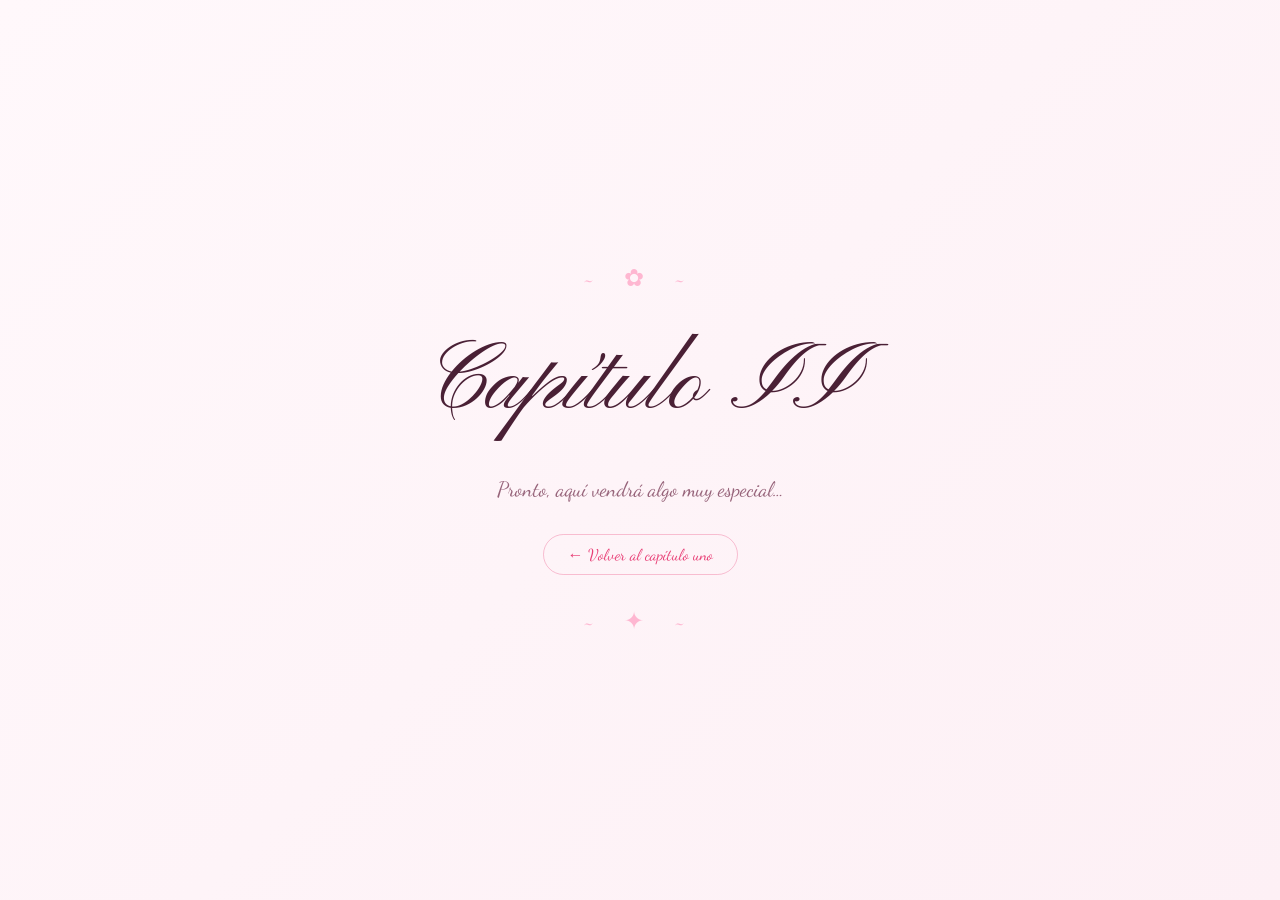
==== capitulo2.html @ d32af800 "primer cap" ====
<!DOCTYPE html>
<html lang="es">
<head>
  <meta charset="UTF-8" />
  <meta name="viewport" content="width=device-width, initial-scale=1.0" />
  <title>Capítulo II ✿</title>
  <link rel="preconnect" href="https://fonts.googleapis.com" />
  <link rel="preconnect" href="https://fonts.gstatic.com" crossorigin />
  <link href="https://fonts.googleapis.com/css2?family=Pinyon+Script&family=Cormorant+Garamond:ital,wght@0,300;0,400;1,300;1,400&family=Dancing+Script:wght@400;500;600&display=swap" rel="stylesheet" />
  <style>
    :root {
      --pink-300: #ff8fb8;
      --pink-400: #f76597;
      --pink-500: #e83e75;
      --text-dark: #4a2035;
      --text-mid:  #7d3f5a;
    }
    *, *::before, *::after { box-sizing: border-box; margin: 0; padding: 0; }
    body {
      min-height: 100vh;
      background: linear-gradient(135deg, #fff8fb 0%, #fdf0f5 100%);
      display: flex;
      flex-direction: column;
      align-items: center;
      justify-content: center;
      font-family: 'Cormorant Garamond', serif;
      animation: fadeIn 0.8s ease;
      gap: 2rem;
    }
    @keyframes fadeIn { from { opacity: 0; transform: scale(0.98); } to { opacity: 1; transform: scale(1); } }

    h1 {
      font-family: 'Pinyon Script', cursive;
      font-size: clamp(3rem, 8vw, 6rem);
      font-weight: 400;
      color: var(--text-dark);
    }
    p {
      font-family: 'Dancing Script', cursive;
      font-size: 1.3rem;
      color: var(--text-mid);
      opacity: 0.8;
    }
    .btn {
      font-family: 'Dancing Script', cursive;
      font-size: 1rem;
      color: var(--pink-500);
      background: none;
      border: 1px solid rgba(232, 62, 117, 0.3);
      border-radius: 50px;
      padding: 0.6rem 1.5rem;
      cursor: pointer;
      transition: all 0.25s ease;
    }
    .btn:hover { background: rgba(232, 62, 117, 0.06); border-color: var(--pink-400); }
    .ornament { font-family: 'Cormorant Garamond', serif; color: var(--pink-300); font-size: 1.5rem; letter-spacing: 0.5em; opacity: 0.6; }
  </style>
</head>
<body>
  <div class="ornament">~ ✿ ~</div>
  <h1>Capítulo II</h1>
  <p>Pronto, aquí vendrá algo muy especial…</p>
  <button class="btn" onclick="history.back()">← Volver al capítulo uno</button>
  <div class="ornament">~ ✦ ~</div>
</body>
</html>
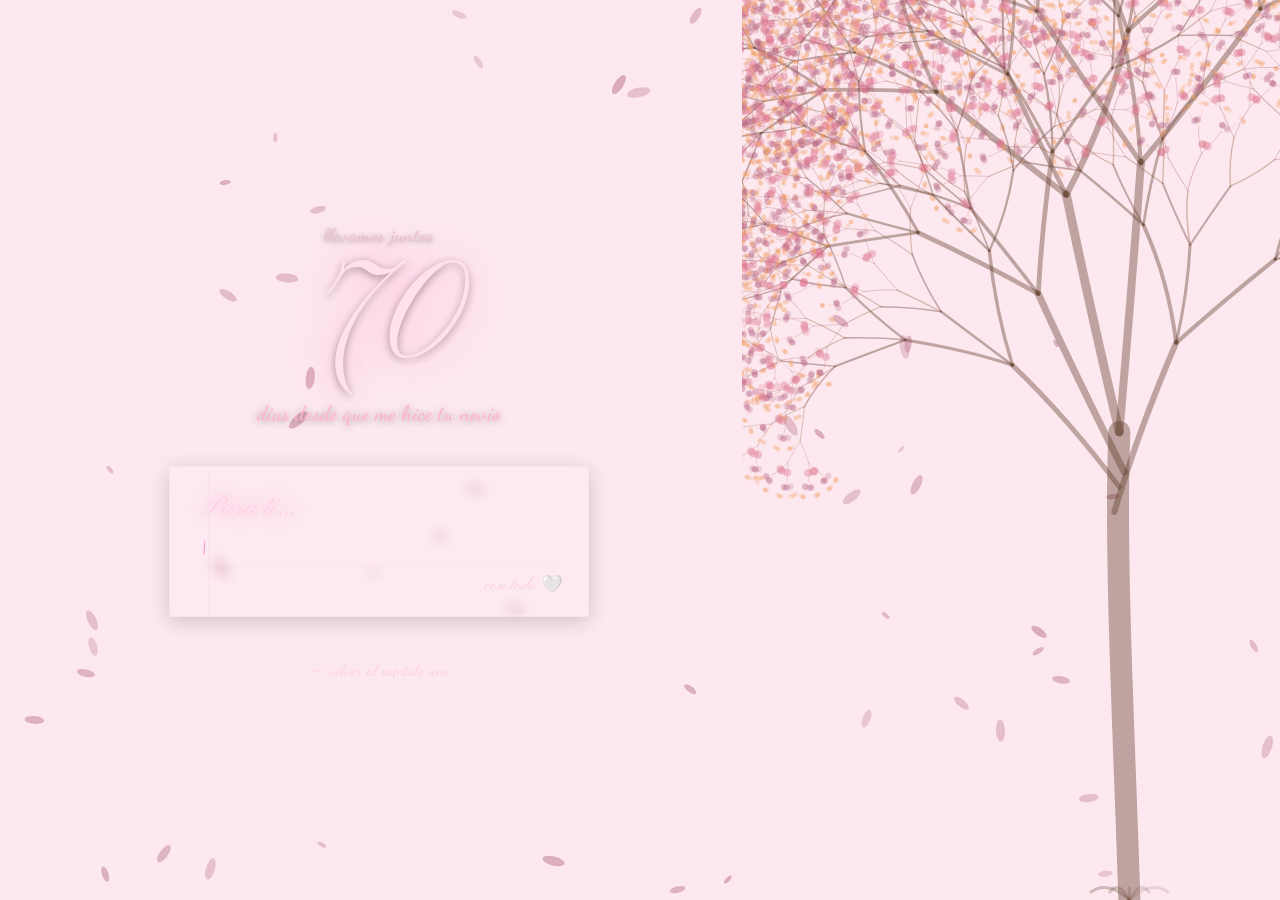
==== commit 6b380585: "2" ====
--- a/capitulo2.html
+++ b/capitulo2.html
@@ -6,61 +6,770 @@
   <title>Capítulo II ✿</title>
   <link rel="preconnect" href="https://fonts.googleapis.com" />
   <link rel="preconnect" href="https://fonts.gstatic.com" crossorigin />
-  <link href="https://fonts.googleapis.com/css2?family=Pinyon+Script&family=Cormorant+Garamond:ital,wght@0,300;0,400;1,300;1,400&family=Dancing+Script:wght@400;500;600&display=swap" rel="stylesheet" />
+  <link href="https://fonts.googleapis.com/css2?family=Pinyon+Script&family=Cormorant+Garamond:ital,wght@0,300;0,400;0,500;1,300;1,400&family=Dancing+Script:wght@400;500;600;700&display=swap" rel="stylesheet" />
   <style>
-    :root {
-      --pink-300: #ff8fb8;
-      --pink-400: #f76597;
-      --pink-500: #e83e75;
-      --text-dark: #4a2035;
-      --text-mid:  #7d3f5a;
-    }
-    *, *::before, *::after { box-sizing: border-box; margin: 0; padding: 0; }
-    body {
-      min-height: 100vh;
-      background: linear-gradient(135deg, #fff8fb 0%, #fdf0f5 100%);
-      display: flex;
-      flex-direction: column;
-      align-items: center;
-      justify-content: center;
-      font-family: 'Cormorant Garamond', serif;
-      animation: fadeIn 0.8s ease;
-      gap: 2rem;
-    }
-    @keyframes fadeIn { from { opacity: 0; transform: scale(0.98); } to { opacity: 1; transform: scale(1); } }
-
-    h1 {
-      font-family: 'Pinyon Script', cursive;
-      font-size: clamp(3rem, 8vw, 6rem);
-      font-weight: 400;
-      color: var(--text-dark);
-    }
-    p {
-      font-family: 'Dancing Script', cursive;
-      font-size: 1.3rem;
-      color: var(--text-mid);
-      opacity: 0.8;
-    }
-    .btn {
-      font-family: 'Dancing Script', cursive;
-      font-size: 1rem;
-      color: var(--pink-500);
-      background: none;
-      border: 1px solid rgba(232, 62, 117, 0.3);
-      border-radius: 50px;
-      padding: 0.6rem 1.5rem;
-      cursor: pointer;
-      transition: all 0.25s ease;
-    }
-    .btn:hover { background: rgba(232, 62, 117, 0.06); border-color: var(--pink-400); }
-    .ornament { font-family: 'Cormorant Garamond', serif; color: var(--pink-300); font-size: 1.5rem; letter-spacing: 0.5em; opacity: 0.6; }
+
+/* ── Reset ───────────────────────────────────────── */
+*, *::before, *::after { box-sizing: border-box; margin: 0; padding: 0; }
+html, body { width: 100%; height: 100%; overflow: hidden; }
+
+/* ── Fuentes ─────────────────────────────────────── */
+:root {
+  --font-script:  'Pinyon Script', cursive;
+  --font-dancing: 'Dancing Script', cursive;
+  --font-serif:   'Cormorant Garamond', serif;
+}
+
+/* ══════════════════════════════════════════════════
+   FONDO — transición día → noche
+══════════════════════════════════════════════════ */
+body {
+  background: #fde8f0;   /* rosa día, se sobrescribe con JS */
+  font-family: var(--font-serif);
+  position: relative;
+  transition: background 0s;   /* JS maneja la interpolación */
+}
+
+/* Canvas de partículas de fondo */
+#bgCanvas {
+  position: fixed;
+  inset: 0;
+  z-index: 0;
+  pointer-events: none;
+}
+
+/* ══════════════════════════════════════════════════
+   ESTRELLAS (solo visibles de noche)
+══════════════════════════════════════════════════ */
+.stars {
+  position: fixed;
+  inset: 0;
+  z-index: 1;
+  pointer-events: none;
+  opacity: 0;
+  transition: opacity 3s ease;
+}
+.stars.visible { opacity: 1; }
+
+.star {
+  position: absolute;
+  border-radius: 50%;
+  background: white;
+  animation: twinkle linear infinite;
+}
+
+@keyframes twinkle {
+  0%, 100% { opacity: 0.2; transform: scale(1); }
+  50%       { opacity: 1;   transform: scale(1.4); }
+}
+
+/* ══════════════════════════════════════════════════
+   LAYOUT PRINCIPAL
+══════════════════════════════════════════════════ */
+.scene {
+  position: relative;
+  z-index: 3;
+  width: 100vw;
+  height: 100vh;
+  display: flex;
+  align-items: stretch;
+  overflow: hidden;
+}
+
+/* ══════════════════════════════════════════════════
+   PANEL IZQUIERDO  (cronómetro + carta)
+══════════════════════════════════════════════════ */
+.left-content {
+  flex: 1;
+  display: flex;
+  flex-direction: column;
+  align-items: center;
+  justify-content: center;
+  padding: 2.5rem 2rem 2rem 3rem;
+  gap: 2.5rem;
+  position: relative;
+}
+
+/* ── Cronómetro ──────────────────────────────────── */
+.counter-wrap {
+  text-align: center;
+  opacity: 0;
+  transform: translateY(24px);
+  transition: opacity 1.4s ease, transform 1.4s ease;
+}
+.counter-wrap.visible {
+  opacity: 1;
+  transform: translateY(0);
+}
+
+.counter-label {
+  font-family: var(--font-dancing);
+  font-size: clamp(0.95rem, 1.6vw, 1.15rem);
+  font-weight: 500;
+  letter-spacing: 0.04em;
+  color: #e8c0d0;
+  margin-bottom: 0.5rem;
+  text-shadow: 0 1px 6px rgba(0,0,0,0.4);
+  transition: color 3s ease;
+}
+
+.counter-number {
+  font-family: var(--font-script);
+  font-size: clamp(5rem, 11vw, 9rem);
+  line-height: 1;
+  color: #ffe0ed;
+  text-shadow:
+    0 0 30px rgba(255,160,200,0.6),
+    0 0 60px rgba(255,120,170,0.3),
+    0 2px 8px rgba(0,0,0,0.4);
+  transition: color 3s ease, text-shadow 3s ease;
+}
+
+.counter-sublabel {
+  font-family: var(--font-dancing);
+  font-size: clamp(1rem, 1.8vw, 1.3rem);
+  font-weight: 600;
+  color: #ffb3ce;
+  margin-top: 0.35rem;
+  text-shadow: 0 1px 8px rgba(0,0,0,0.4);
+  transition: color 3s ease;
+  letter-spacing: 0.02em;
+}
+
+/* ── Carta ───────────────────────────────────────── */
+.letter-wrap {
+  width: 100%;
+  max-width: 420px;
+  opacity: 0;
+  transform: translateY(24px);
+  transition: opacity 1.6s ease 0.4s, transform 1.6s ease 0.4s;
+}
+.letter-wrap.visible {
+  opacity: 1;
+  transform: translateY(0);
+}
+
+.letter-card {
+  background: rgba(255, 255, 255, 0.07);
+  border: 1px solid rgba(255, 200, 220, 0.25);
+  border-radius: 3px;
+  padding: 1.4rem 1.6rem 1.2rem 2rem;
+  backdrop-filter: blur(6px);
+  position: relative;
+  box-shadow:
+    0 4px 20px rgba(0,0,0,0.18),
+    inset 0 0 0 1px rgba(255,255,255,0.06);
+}
+
+/* Líneas de papel sutiles */
+.letter-card::before {
+  content: '';
+  position: absolute;
+  inset: 0;
+  border-radius: 3px;
+  background-image: repeating-linear-gradient(
+    to bottom, transparent, transparent 27px,
+    rgba(255,180,210,0.07) 27px, rgba(255,180,210,0.07) 28px
+  );
+  background-position: 0 54px;
+  pointer-events: none;
+}
+
+/* Margen de carta */
+.letter-card::after {
+  content: '';
+  position: absolute;
+  top: 0; bottom: 0; left: 38px;
+  width: 1px;
+  background: rgba(255,160,200,0.12);
+  pointer-events: none;
+}
+
+.letter-title-small {
+  font-family: var(--font-script);
+  font-size: clamp(1.4rem, 2.5vw, 1.9rem);
+  color: #ffd0e6;
+  text-shadow: 0 0 16px rgba(255,140,190,0.5);
+  margin-bottom: 0.6rem;
+  position: relative;
+  z-index: 1;
+}
+
+.letter-body-text {
+  font-family: var(--font-dancing);
+  font-size: clamp(0.9rem, 1.4vw, 1.05rem);
+  font-weight: 400;
+  line-height: 1.9;
+  color: #f0c8db;
+  white-space: pre-wrap;
+  word-break: break-word;
+  position: relative;
+  z-index: 1;
+  padding-left: 46px;
+  max-height: 22vh;
+  overflow-y: auto;
+  scrollbar-width: thin;
+  scrollbar-color: rgba(255,160,200,0.3) transparent;
+}
+
+.letter-cursor {
+  display: inline-block;
+  font-family: var(--font-dancing);
+  font-size: clamp(0.9rem, 1.4vw, 1.05rem);
+  color: #ff8fbf;
+  animation: blink 1s step-start infinite;
+  position: relative;
+  z-index: 1;
+}
+@keyframes blink { 0%,100%{opacity:1} 50%{opacity:0} }
+
+.letter-sign {
+  text-align: right;
+  font-family: var(--font-script);
+  font-size: 1.1rem;
+  color: rgba(255,192,220,0.7);
+  margin-top: 0.6rem;
+  padding-top: 0.4rem;
+  border-top: 1px solid rgba(255,160,200,0.12);
+  position: relative;
+  z-index: 1;
+}
+
+/* ── Botón volver ────────────────────────────────── */
+.back-btn {
+  opacity: 0;
+  transition: opacity 1.5s ease 1s;
+  font-family: var(--font-dancing);
+  font-size: 0.9rem;
+  color: rgba(255,180,210,0.55);
+  background: none;
+  border: none;
+  cursor: pointer;
+  padding: 0.3rem 0;
+  letter-spacing: 0.04em;
+}
+.back-btn.visible { opacity: 1; }
+.back-btn:hover { color: rgba(255,180,210,0.9); text-decoration: underline; }
+
+/* ══════════════════════════════════════════════════
+   ÁRBOL (panel derecho)
+══════════════════════════════════════════════════ */
+.tree-panel {
+  width: 42%;
+  position: relative;
+  flex-shrink: 0;
+  display: flex;
+  align-items: flex-end;
+  justify-content: flex-end;
+}
+
+#treeCanvas {
+  position: absolute;
+  bottom: 0;
+  right: 0;
+  z-index: 1;
+}
+
+/* ══════════════════════════════════════════════════
+   LUNA
+══════════════════════════════════════════════════ */
+.moon {
+  position: fixed;
+  top: 6vh;
+  right: 8vw;
+  z-index: 2;
+  opacity: 0;
+  transition: opacity 3s ease 1s;
+  pointer-events: none;
+}
+.moon.visible { opacity: 1; }
+
+.moon-circle {
+  width: clamp(50px, 7vw, 90px);
+  height: clamp(50px, 7vw, 90px);
+  border-radius: 50%;
+  background: radial-gradient(circle at 38% 38%, #fff8e1, #fde68a 40%, #f6c35e 80%);
+  box-shadow:
+    0 0 20px rgba(253, 230, 138, 0.7),
+    0 0 50px rgba(253, 230, 138, 0.35),
+    0 0 90px rgba(253, 230, 138, 0.15);
+  animation: moonGlow 4s ease-in-out infinite;
+}
+
+@keyframes moonGlow {
+  0%,100% { box-shadow: 0 0 20px rgba(253,230,138,.7), 0 0 50px rgba(253,230,138,.35), 0 0 90px rgba(253,230,138,.15); }
+  50%     { box-shadow: 0 0 30px rgba(253,230,138,.9), 0 0 70px rgba(253,230,138,.5),  0 0 120px rgba(253,230,138,.2); }
+}
+
+/* ══════════════════════════════════════════════════
+   ENTRADA DE PÁGINA
+══════════════════════════════════════════════════ */
+.scene {
+  animation: sceneIn 0.7s ease both;
+}
+@keyframes sceneIn {
+  from { opacity: 0; }
+  to   { opacity: 1; }
+}
+
   </style>
 </head>
 <body>
-  <div class="ornament">~ ✿ ~</div>
-  <h1>Capítulo II</h1>
-  <p>Pronto, aquí vendrá algo muy especial…</p>
-  <button class="btn" onclick="history.back()">← Volver al capítulo uno</button>
-  <div class="ornament">~ ✦ ~</div>
+
+<!-- Fondo canvas partículas -->
+<canvas id="bgCanvas"></canvas>
+
+<!-- Estrellas -->
+<div class="stars" id="stars"></div>
+
+<!-- Luna -->
+<div class="moon" id="moon">
+  <div class="moon-circle"></div>
+</div>
+
+<!-- Escena principal -->
+<div class="scene">
+
+  <!-- ── IZQUIERDA ── -->
+  <div class="left-content">
+
+    <!-- Cronómetro de días -->
+    <div class="counter-wrap" id="counterWrap">
+      <div class="counter-label" id="counterLabel">llevamos juntos</div>
+      <div class="counter-number" id="counterNumber">0</div>
+      <div class="counter-sublabel">días desde que me hice tu novio</div>
+    </div>
+
+    <!-- Carta -->
+    <div class="letter-wrap" id="letterWrap">
+      <div class="letter-card">
+        <div class="letter-title-small">Para ti…</div>
+        <div class="letter-body-text" id="letterBody"></div><span class="letter-cursor" id="letterCursor">|</span>
+        <div class="letter-sign">con todo 🤍</div>
+      </div>
+    </div>
+
+    <button class="back-btn" id="backBtn" onclick="history.back()">← volver al capítulo uno</button>
+
+  </div>
+
+  <!-- ── ÁRBOL ── -->
+  <div class="tree-panel">
+    <canvas id="treeCanvas"></canvas>
+  </div>
+
+</div>
+
+<script>
+// ══════════════════════════════════════════════════
+//   CONFIGURACIÓN — edita aquí
+// ══════════════════════════════════════════════════
+const START_DATE  = new Date("2024-04-11T00:00:00");
+const LETTER_TEXT = "jashdkdksfkdf laksddddddddddddddd asldkkkkkkkkkkk";
+const TYPING_SPEED = 52;   // ms por caracter
+
+// ══════════════════════════════════════════════════
+//   DÍAS TRANSCURRIDOS
+// ══════════════════════════════════════════════════
+function daysSince(date) {
+  const now  = new Date();
+  const diff = now - date;
+  return Math.floor(diff / (1000 * 60 * 60 * 24));
+}
+
+// ══════════════════════════════════════════════════
+//   INTERPOLACIÓN DE COLOR (día → noche)
+// ══════════════════════════════════════════════════
+const SKY_COLORS = [
+  // t=0  día claro rosado
+  { r: 253, g: 232, b: 240 },
+  // t=0.3  atardecer durazno
+  { r: 255, g: 180, b: 130 },
+  // t=0.55 crepúsculo morado-rosa
+  { r: 120, g:  80, b: 120 },
+  // t=0.75 azul noche profunda
+  { r:  22, g:  22, b:  54 },
+  // t=1  noche oscura
+  { r:   8, g:   8, b:  28 },
+];
+
+function lerpColor(a, b, t) {
+  return {
+    r: Math.round(a.r + (b.r - a.r) * t),
+    g: Math.round(a.g + (b.g - a.g) * t),
+    b: Math.round(a.b + (b.b - a.b) * t),
+  };
+}
+
+function skyColorAt(t) {
+  // t: 0..1
+  const n   = SKY_COLORS.length - 1;
+  const idx = Math.min(Math.floor(t * n), n - 1);
+  const frac = (t * n) - idx;
+  return lerpColor(SKY_COLORS[idx], SKY_COLORS[idx + 1], frac);
+}
+
+function mulberry32(seed) {
+  return function () {
+    let t = (seed += 0x6D2B79F5);
+    t = Math.imul(t ^ (t >>> 15), t | 1);
+    t ^= t + Math.imul(t ^ (t >>> 7), t | 61);
+    return ((t ^ (t >>> 14)) >>> 0) / 4294967296;
+  };
+}
+
+// ══════════════════════════════════════════════════
+//   CANVAS DE PARTÍCULAS (hojas cayendo)
+// ══════════════════════════════════════════════════
+const bgCanvas = document.getElementById("bgCanvas");
+const bgCtx    = bgCanvas.getContext("2d");
+
+let leaves = [];
+let nightProgress = 0; // 0=día, 1=noche
+
+function resizeBg() {
+  bgCanvas.width  = window.innerWidth;
+  bgCanvas.height = window.innerHeight;
+}
+
+class Leaf {
+  constructor() { this.reset(true); }
+  reset(init = false) {
+    this.x    = Math.random() * bgCanvas.width;
+    this.y    = init ? Math.random() * bgCanvas.height : -20;
+    this.size = 4 + Math.random() * 8;
+    this.rot  = Math.random() * Math.PI * 2;
+    this.rotSpeed = (Math.random() - 0.5) * 0.04;
+    this.vx   = (Math.random() - 0.5) * 0.8;
+    this.vy   = 0.4 + Math.random() * 0.7;
+    this.sway = Math.random() * Math.PI * 2;
+    this.swaySpeed = 0.01 + Math.random() * 0.02;
+    // Color según progreso noche
+    const day  = { r: 200, g: 140, b: 160 };
+    const night= { r: 100, g:  60, b:  90 };
+    const c    = lerpColor(day, night, nightProgress);
+    this.color = `rgba(${c.r},${c.g},${c.b},${0.35 + Math.random() * 0.35})`;
+  }
+  update() {
+    this.sway    += this.swaySpeed;
+    this.x       += this.vx + Math.sin(this.sway) * 0.5;
+    this.y       += this.vy;
+    this.rot     += this.rotSpeed;
+    if (this.y > bgCanvas.height + 20) this.reset();
+  }
+  draw(ctx) {
+    ctx.save();
+    ctx.translate(this.x, this.y);
+    ctx.rotate(this.rot);
+    ctx.fillStyle = this.color;
+    ctx.beginPath();
+    ctx.ellipse(0, 0, this.size * 0.4, this.size, 0, 0, Math.PI * 2);
+    ctx.fill();
+    // nervadura
+    ctx.strokeStyle = `rgba(255,255,255,0.15)`;
+    ctx.lineWidth = 0.5;
+    ctx.beginPath();
+    ctx.moveTo(0, -this.size);
+    ctx.lineTo(0,  this.size);
+    ctx.stroke();
+    ctx.restore();
+  }
+}
+
+function initLeaves() {
+  leaves = Array.from({ length: 55 }, () => new Leaf());
+}
+
+function animateBg() {
+  bgCtx.clearRect(0, 0, bgCanvas.width, bgCanvas.height);
+  leaves.forEach(l => { l.update(); l.draw(bgCtx); });
+  requestAnimationFrame(animateBg);
+}
+
+// ══════════════════════════════════════════════════
+//   ESTRELLAS
+// ══════════════════════════════════════════════════
+function createStars() {
+  const container = document.getElementById("stars");
+  for (let i = 0; i < 90; i++) {
+    const s = document.createElement("div");
+    s.classList.add("star");
+    const size = 1 + Math.random() * 2.5;
+    s.style.cssText = `
+      width:${size}px; height:${size}px;
+      left:${Math.random()*100}%;
+      top:${Math.random()*70}%;
+      animation-duration:${2 + Math.random() * 3}s;
+      animation-delay:${Math.random() * 4}s;
+    `;
+    container.appendChild(s);
+  }
+}
+
+// ══════════════════════════════════════════════════
+//   ÁRBOL  (dibujado en canvas con ramas recursivas)
+// ══════════════════════════════════════════════════
+const treeCanvas = document.getElementById("treeCanvas");
+const treeCtx    = treeCanvas.getContext("2d");
+
+let treeAlpha = 0;
+let treeDrawn = false;
+
+function resizeTree() {
+  const W = Math.round(window.innerWidth * 0.42);
+  const H = window.innerHeight;
+  treeCanvas.width  = W;
+  treeCanvas.height = H;
+  treeCanvas.style.width  = W + "px";
+  treeCanvas.style.height = H + "px";
+  if (treeDrawn) drawTree();
+}
+
+function drawTree() {
+  const W = treeCanvas.width;
+  const H = treeCanvas.height;
+  treeCtx.clearRect(0, 0, W, H);
+  const rand = mulberry32(0xA12B3C4D);
+
+  // Colores según progreso
+  const trunkDay   = { r:  90, g:  55, b:  35 };
+  const trunkNight = { r:  35, g:  20, b:  30 };
+  const trunkC     = lerpColor(trunkDay, trunkNight, nightProgress);
+
+  const leafDay    = [
+    { r: 220, g: 120, b: 140 },
+    { r: 240, g: 160, b: 100 },
+    { r: 180, g: 100, b: 130 },
+  ];
+  const leafNight  = [
+    { r:  80, g:  40, b:  70 },
+    { r:  60, g:  30, b:  55 },
+    { r:  50, g:  20, b:  50 },
+  ];
+  const leafColors = leafDay.map((d,i) => lerpColor(d, leafNight[i], nightProgress));
+
+  // Brillo nocturno en hojas
+  const glowAlpha = nightProgress * 0.5;
+
+  treeCtx.save();
+  treeCtx.globalAlpha = treeAlpha;
+
+  // ── Raíces ──
+  const rootX = W * 0.72;
+  const rootY = H;
+  treeCtx.strokeStyle = `rgb(${trunkC.r},${trunkC.g},${trunkC.b})`;
+  treeCtx.lineWidth   = 3;
+  treeCtx.lineCap     = "round";
+  for (let r = 0; r < 5; r++) {
+    const angle = (Math.PI * 0.5) + (r - 2) * 0.22;
+    treeCtx.beginPath();
+    treeCtx.moveTo(rootX, rootY);
+    treeCtx.quadraticCurveTo(
+      rootX + Math.cos(angle) * 50, rootY - 20,
+      rootX + Math.cos(angle) * 90, rootY - 8
+    );
+    treeCtx.globalAlpha = treeAlpha * (0.3 + r * 0.1);
+    treeCtx.stroke();
+  }
+  treeCtx.globalAlpha = treeAlpha;
+
+  // ── Ramas recursivas ──
+  function branch(x, y, angle, length, width, depth) {
+    if (depth === 0 || length < 3) return;
+
+    const nx = x + Math.cos(angle) * length;
+    const ny = y - Math.sin(angle) * length;
+
+    const progress = 1 - depth / 10;
+    const c = lerpColor(trunkC, leafColors[depth % 3], Math.max(0, progress - 0.4) * 2);
+
+    treeCtx.strokeStyle = `rgb(${c.r},${c.g},${c.b})`;
+    treeCtx.lineWidth   = Math.max(0.5, width);
+    treeCtx.lineCap     = "round";
+    treeCtx.beginPath();
+    treeCtx.moveTo(x, y);
+
+    // Ligera curva orgánica
+    const cx = (x + nx) / 2 + (rand() - 0.5) * length * 0.15;
+    const cy = (y + ny) / 2 + (rand() - 0.5) * length * 0.1;
+    treeCtx.quadraticCurveTo(cx, cy, nx, ny);
+    treeCtx.stroke();
+
+    if (depth <= 3) {
+      // Flores / hojas en punta
+      const lc = leafColors[depth % leafColors.length];
+      if (glowAlpha > 0.05) {
+        treeCtx.save();
+        treeCtx.shadowColor = `rgb(${lc.r},${lc.g},${lc.b})`;
+        treeCtx.shadowBlur  = 12;
+      }
+      for (let p = 0; p < 3 + depth; p++) {
+        const pr = 1.5 + depth * 0.8;
+        const pa = angle + (rand() - 0.5) * 1.2;
+        const px = nx + Math.cos(pa) * pr * 2.5;
+        const py = ny - Math.sin(pa) * pr * 2.5;
+        treeCtx.beginPath();
+        treeCtx.arc(px, py, pr, 0, Math.PI * 2);
+        treeCtx.fillStyle = `rgba(${lc.r},${lc.g},${lc.b},${0.55 + glowAlpha})`;
+        treeCtx.fill();
+      }
+      if (glowAlpha > 0.05) treeCtx.restore();
+    }
+
+    // Ramificación: ligeramente sesgada a la izquierda como pediste
+    const spread = 0.28 + depth * 0.03;
+    branch(nx, ny, angle + spread + 0.1, length * 0.68, width * 0.65, depth - 1);
+    branch(nx, ny, angle - spread,       length * 0.72, width * 0.68, depth - 1);
+    if (depth > 5) {
+      branch(nx, ny, angle + spread * 0.4, length * 0.55, width * 0.5, depth - 2);
+    }
+  }
+
+  // Troncaso principal
+  treeCtx.strokeStyle = `rgb(${trunkC.r},${trunkC.g},${trunkC.b})`;
+  treeCtx.lineWidth   = 22;
+  treeCtx.lineCap     = "round";
+  treeCtx.beginPath();
+  treeCtx.moveTo(rootX, rootY);
+  treeCtx.bezierCurveTo(
+    rootX - 5,  rootY - H * 0.18,
+    rootX - 15, rootY - H * 0.38,
+    rootX - 10, rootY - H * 0.52
+  );
+  treeCtx.stroke();
+
+  // Inicio de ramas desde el tronco
+  const trunkTop = { x: rootX - 10, y: H - H * 0.52 };
+
+  // Ramas principales — inclinadas a la izquierda arriba
+  branch(trunkTop.x,     trunkTop.y,      Math.PI/2 + 0.22, H * 0.27, 9, 10);
+  branch(trunkTop.x,     trunkTop.y,      Math.PI/2 - 0.08, H * 0.30, 8, 10);
+  branch(trunkTop.x + 5, trunkTop.y + 40, Math.PI/2 + 0.45, H * 0.22, 7, 9);
+  branch(trunkTop.x - 5, trunkTop.y + 80, Math.PI/2 - 0.35, H * 0.20, 6, 8);
+  branch(trunkTop.x,     trunkTop.y + 55, Math.PI/2 + 0.72, H * 0.18, 5, 8);
+
+  treeCtx.restore();
+  treeDrawn = true;
+}
+
+// ══════════════════════════════════════════════════
+//   CONTADOR ANIMADO
+// ══════════════════════════════════════════════════
+function animateCounter(target) {
+  const el      = document.getElementById("counterNumber");
+  const duration = 2200;
+  const start    = performance.now();
+
+  return new Promise((resolve) => {
+    function tick(now) {
+      const t = Math.min((now - start) / duration, 1);
+      const ease = 1 - Math.pow(1 - t, 3);
+      el.textContent = Math.round(ease * target);
+      if (t < 1) requestAnimationFrame(tick);
+      else {
+        el.textContent = target;
+        resolve();
+      }
+    }
+    requestAnimationFrame(tick);
+  });
+}
+
+// ══════════════════════════════════════════════════
+//   MÁQUINA DE ESCRIBIR CARTA
+// ══════════════════════════════════════════════════
+function startTypewriter() {
+  const el     = document.getElementById("letterBody");
+  const cursor = document.getElementById("letterCursor");
+  let idx      = 0;
+
+  function type() {
+    if (idx >= LETTER_TEXT.length) {
+      cursor.style.display = "none";
+      return;
+    }
+    el.textContent += LETTER_TEXT[idx++];
+    el.parentElement.scrollTop = el.parentElement.scrollHeight;
+    setTimeout(type, TYPING_SPEED + (Math.random() - 0.5) * 20);
+  }
+  setTimeout(type, 1400);
+}
+
+// ══════════════════════════════════════════════════
+//   SECUENCIA PRINCIPAL
+// ══════════════════════════════════════════════════
+let nightAnim = null;
+
+function startNightTransition() {
+  const duration  = 8000;  // 8 s para pasar a noche
+  const startTime = performance.now();
+  const stars     = document.getElementById("stars");
+  const moon      = document.getElementById("moon");
+
+  function tick(now) {
+    const t = Math.min((now - startTime) / duration, 1);
+    nightProgress = t;
+
+    // Fondo
+    const c = skyColorAt(t);
+    document.body.style.background = `rgb(${c.r},${c.g},${c.b})`;
+
+    // Árbol se redibuja con nuevos colores
+    drawTree();
+
+    // Estrellas aparecen
+    if (t > 0.45 && !stars.classList.contains("visible")) {
+      stars.classList.add("visible");
+      moon.classList.add("visible");
+    }
+
+    if (t < 1) nightAnim = requestAnimationFrame(tick);
+  }
+
+  nightAnim = requestAnimationFrame(tick);
+}
+
+async function revealUI() {
+  document.getElementById("counterWrap").classList.add("visible");
+  document.getElementById("letterWrap").classList.add("visible");
+  document.getElementById("backBtn").classList.add("visible");
+
+  // Árbol aparece con fade
+  const fadeStart = performance.now();
+  const fadeDur   = 2000;
+  function fadeTree(now) {
+    treeAlpha = Math.min((now - fadeStart) / fadeDur, 1);
+    drawTree();
+    if (treeAlpha < 1) requestAnimationFrame(fadeTree);
+  }
+  requestAnimationFrame(fadeTree);
+
+  // Contador
+  const days = daysSince(START_DATE);
+  await new Promise((r) => setTimeout(r, 600));
+  await animateCounter(days);
+  startNightTransition();
+
+  // Carta
+  startTypewriter();
+}
+
+// ══════════════════════════════════════════════════
+//   INICIALIZACIÓN
+// ══════════════════════════════════════════════════
+window.addEventListener("resize", () => { resizeBg(); resizeTree(); drawTree(); });
+
+resizeBg();
+resizeTree();
+initLeaves();
+createStars();
+animateBg();
+
+// Pequeña pausa de entrada (1 s) → empieza la noche
+setTimeout(() => {
+  revealUI();
+}, 1000);
+
+</script>
 </body>
 </html>
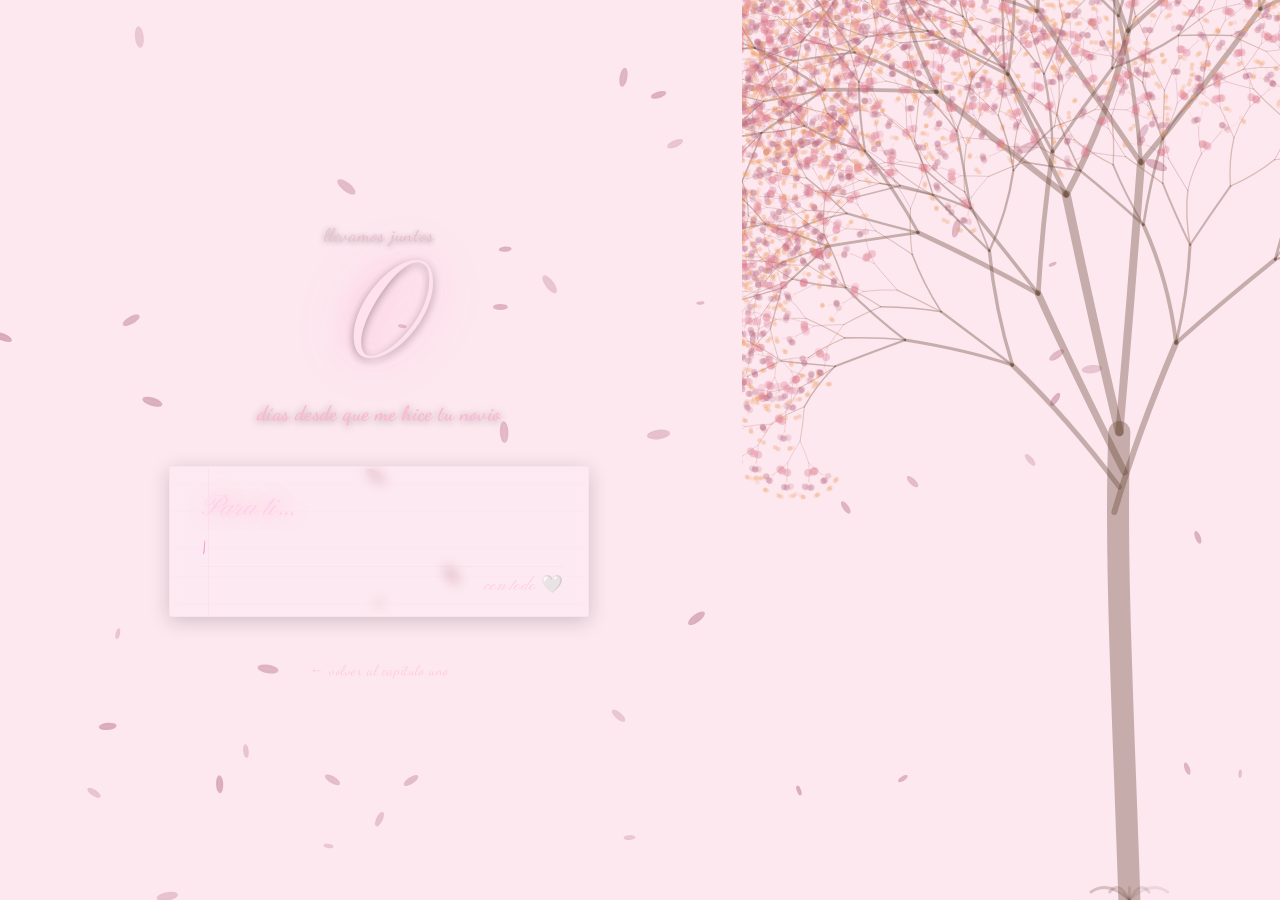
==== commit 4d3f68a3: "3" ====
--- a/capitulo2.html
+++ b/capitulo2.html
@@ -365,7 +365,7 @@
 //   CONFIGURACIÓN — edita aquí
 // ══════════════════════════════════════════════════
 const START_DATE  = new Date("2024-04-11T00:00:00");
-const LETTER_TEXT = "jashdkdksfkdf laksddddddddddddddd asldkkkkkkkkkkk";
+const LETTER_TEXT = "espere le dije que mo mire";
 const TYPING_SPEED = 52;   // ms por caracter
 
 // ══════════════════════════════════════════════════
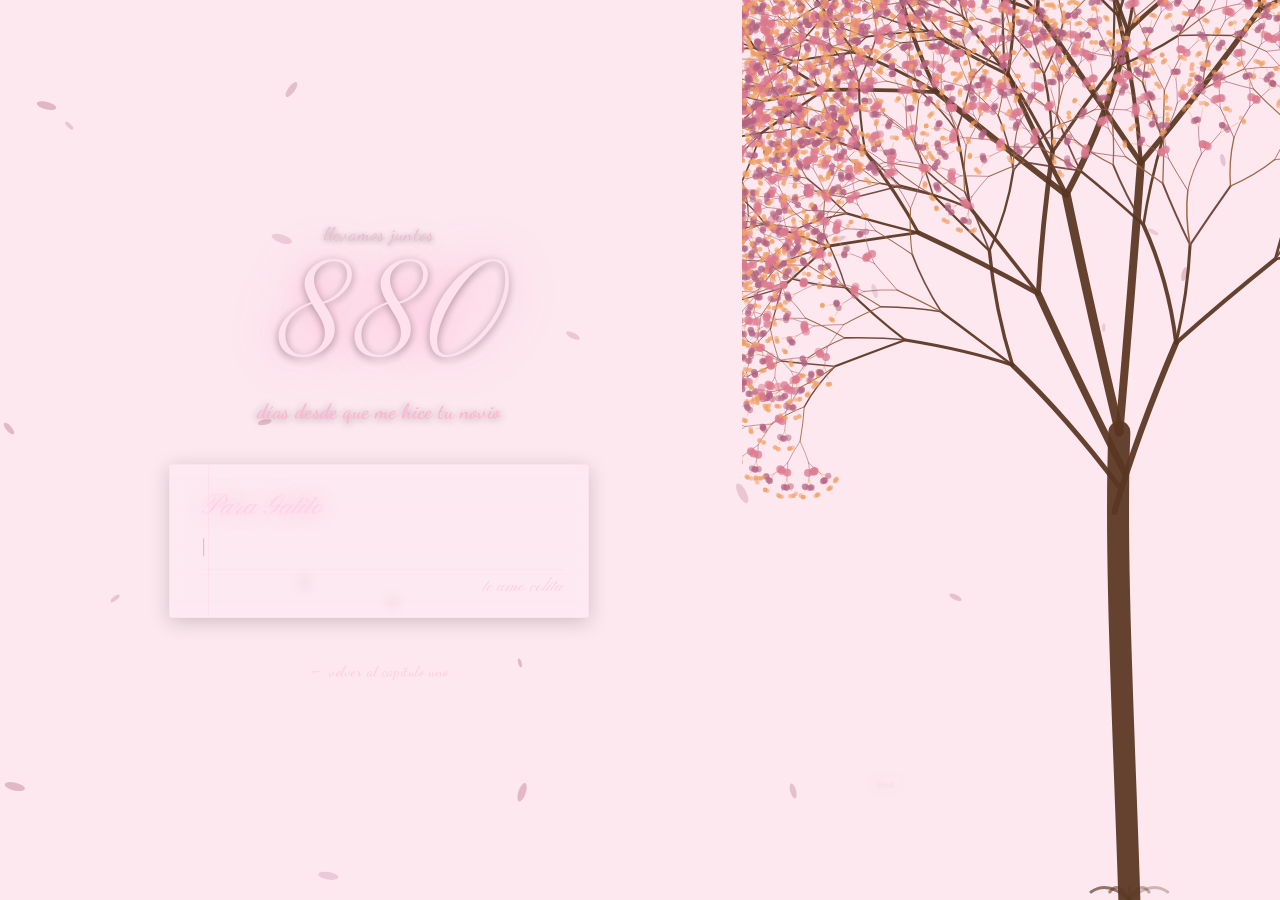
==== commit bdbefa29: "s" ====
--- a/capitulo2.html
+++ b/capitulo2.html
@@ -8,29 +8,22 @@
   <link rel="preconnect" href="https://fonts.gstatic.com" crossorigin />
   <link href="https://fonts.googleapis.com/css2?family=Pinyon+Script&family=Cormorant+Garamond:ital,wght@0,300;0,400;0,500;1,300;1,400&family=Dancing+Script:wght@400;500;600;700&display=swap" rel="stylesheet" />
   <style>
-
-/* ── Reset ───────────────────────────────────────── */
 *, *::before, *::after { box-sizing: border-box; margin: 0; padding: 0; }
 html, body { width: 100%; height: 100%; overflow: hidden; }
 
-/* ── Fuentes ─────────────────────────────────────── */
 :root {
   --font-script:  'Pinyon Script', cursive;
   --font-dancing: 'Dancing Script', cursive;
   --font-serif:   'Cormorant Garamond', serif;
 }
 
-/* ══════════════════════════════════════════════════
-   FONDO — transición día → noche
-══════════════════════════════════════════════════ */
 body {
-  background: #fde8f0;   /* rosa día, se sobrescribe con JS */
+  background: #fde8f0;
   font-family: var(--font-serif);
   position: relative;
-  transition: background 0s;   /* JS maneja la interpolación */
-}
-
-/* Canvas de partículas de fondo */
+  transition: background 0s;
+}
+
 #bgCanvas {
   position: fixed;
   inset: 0;
@@ -38,9 +31,6 @@
   pointer-events: none;
 }
 
-/* ══════════════════════════════════════════════════
-   ESTRELLAS (solo visibles de noche)
-══════════════════════════════════════════════════ */
 .stars {
   position: fixed;
   inset: 0;
@@ -57,15 +47,11 @@
   background: white;
   animation: twinkle linear infinite;
 }
-
 @keyframes twinkle {
   0%, 100% { opacity: 0.2; transform: scale(1); }
   50%       { opacity: 1;   transform: scale(1.4); }
 }
 
-/* ══════════════════════════════════════════════════
-   LAYOUT PRINCIPAL
-══════════════════════════════════════════════════ */
 .scene {
   position: relative;
   z-index: 3;
@@ -74,11 +60,10 @@
   display: flex;
   align-items: stretch;
   overflow: hidden;
-}
-
-/* ══════════════════════════════════════════════════
-   PANEL IZQUIERDO  (cronómetro + carta)
-══════════════════════════════════════════════════ */
+  animation: sceneIn 0.7s ease both;
+}
+@keyframes sceneIn { from{opacity:0} to{opacity:1} }
+
 .left-content {
   flex: 1;
   display: flex;
@@ -90,17 +75,13 @@
   position: relative;
 }
 
-/* ── Cronómetro ──────────────────────────────────── */
 .counter-wrap {
   text-align: center;
   opacity: 0;
   transform: translateY(24px);
   transition: opacity 1.4s ease, transform 1.4s ease;
 }
-.counter-wrap.visible {
-  opacity: 1;
-  transform: translateY(0);
-}
+.counter-wrap.visible { opacity: 1; transform: translateY(0); }
 
 .counter-label {
   font-family: var(--font-dancing);
@@ -136,7 +117,6 @@
   letter-spacing: 0.02em;
 }
 
-/* ── Carta ───────────────────────────────────────── */
 .letter-wrap {
   width: 100%;
   max-width: 420px;
@@ -144,10 +124,7 @@
   transform: translateY(24px);
   transition: opacity 1.6s ease 0.4s, transform 1.6s ease 0.4s;
 }
-.letter-wrap.visible {
-  opacity: 1;
-  transform: translateY(0);
-}
+.letter-wrap.visible { opacity: 1; transform: translateY(0); }
 
 .letter-card {
   background: rgba(255, 255, 255, 0.07);
@@ -156,12 +133,9 @@
   padding: 1.4rem 1.6rem 1.2rem 2rem;
   backdrop-filter: blur(6px);
   position: relative;
-  box-shadow:
-    0 4px 20px rgba(0,0,0,0.18),
-    inset 0 0 0 1px rgba(255,255,255,0.06);
-}
-
-/* Líneas de papel sutiles */
+  box-shadow: 0 4px 20px rgba(0,0,0,0.18), inset 0 0 0 1px rgba(255,255,255,0.06);
+}
+
 .letter-card::before {
   content: '';
   position: absolute;
@@ -175,7 +149,6 @@
   pointer-events: none;
 }
 
-/* Margen de carta */
 .letter-card::after {
   content: '';
   position: absolute;
@@ -196,10 +169,11 @@
 }
 
 .letter-body-text {
-  font-family: var(--font-dancing);
-  font-size: clamp(0.9rem, 1.4vw, 1.05rem);
+  font-family: var(--font-serif);
+  font-size: clamp(1.1rem, 1.6vw, 1.25rem);
   font-weight: 400;
-  line-height: 1.9;
+  line-height: 2.1;
+  letter-spacing: 0.03em;
   color: #f0c8db;
   white-space: pre-wrap;
   word-break: break-word;
@@ -214,8 +188,8 @@
 
 .letter-cursor {
   display: inline-block;
-  font-family: var(--font-dancing);
-  font-size: clamp(0.9rem, 1.4vw, 1.05rem);
+  font-family: var(--font-serif);
+  font-size: clamp(1.1rem, 1.6vw, 1.25rem);
   color: #ff8fbf;
   animation: blink 1s step-start infinite;
   position: relative;
@@ -235,7 +209,33 @@
   z-index: 1;
 }
 
-/* ── Botón volver ────────────────────────────────── */
+/* ══════ LETRAS DE CANCIÓN (CAP 2) ══════ */
+.lyrics-cap2 {
+  position: absolute;
+  bottom: 12%;
+  right: 30%;
+  width: auto;
+  max-width: 300px;
+  text-align: right;
+  z-index: 10;
+  pointer-events: none;
+}
+
+.lyric-text-cap2 {
+  font-family: var(--font-dancing);
+  font-size: clamp(1.2rem, 2.2vw, 1.8rem);
+  color: #ffe0ed;
+  text-shadow: 0 0 15px rgba(255, 180, 210, 0.6), 0 2px 4px rgba(0,0,0,0.3);
+  opacity: 0;
+  transform: translateX(10px);
+  transition: opacity 1s ease, transform 1s ease;
+}
+
+.lyric-text-cap2.visible {
+  opacity: 1;
+  transform: translateY(0);
+}
+
 .back-btn {
   opacity: 0;
   transition: opacity 1.5s ease 1s;
@@ -251,9 +251,6 @@
 .back-btn.visible { opacity: 1; }
 .back-btn:hover { color: rgba(255,180,210,0.9); text-decoration: underline; }
 
-/* ══════════════════════════════════════════════════
-   ÁRBOL (panel derecho)
-══════════════════════════════════════════════════ */
 .tree-panel {
   width: 42%;
   position: relative;
@@ -270,9 +267,6 @@
   z-index: 1;
 }
 
-/* ══════════════════════════════════════════════════
-   LUNA
-══════════════════════════════════════════════════ */
 .moon {
   position: fixed;
   top: 6vh;
@@ -289,107 +283,176 @@
   height: clamp(50px, 7vw, 90px);
   border-radius: 50%;
   background: radial-gradient(circle at 38% 38%, #fff8e1, #fde68a 40%, #f6c35e 80%);
-  box-shadow:
-    0 0 20px rgba(253, 230, 138, 0.7),
-    0 0 50px rgba(253, 230, 138, 0.35),
-    0 0 90px rgba(253, 230, 138, 0.15);
+  box-shadow: 0 0 20px rgba(253,230,138,.7), 0 0 50px rgba(253,230,138,.35), 0 0 90px rgba(253,230,138,.15);
   animation: moonGlow 4s ease-in-out infinite;
 }
-
 @keyframes moonGlow {
   0%,100% { box-shadow: 0 0 20px rgba(253,230,138,.7), 0 0 50px rgba(253,230,138,.35), 0 0 90px rgba(253,230,138,.15); }
   50%     { box-shadow: 0 0 30px rgba(253,230,138,.9), 0 0 70px rgba(253,230,138,.5),  0 0 120px rgba(253,230,138,.2); }
 }
-
-/* ══════════════════════════════════════════════════
-   ENTRADA DE PÁGINA
-══════════════════════════════════════════════════ */
-.scene {
-  animation: sceneIn 0.7s ease both;
-}
-@keyframes sceneIn {
-  from { opacity: 0; }
-  to   { opacity: 1; }
-}
-
   </style>
 </head>
 <body>
 
-<!-- Fondo canvas partículas -->
 <canvas id="bgCanvas"></canvas>
-
-<!-- Estrellas -->
 <div class="stars" id="stars"></div>
-
-<!-- Luna -->
-<div class="moon" id="moon">
-  <div class="moon-circle"></div>
-</div>
-
-<!-- Escena principal -->
+<div class="moon" id="moon"><div class="moon-circle"></div></div>
+
+<!-- Música capítulo 2 — arranca con fade-in desde volumen 0 -->
+<audio id="music2" loop>
+  <source src="public/music/cancion2.mp3" type="audio/mpeg" />
+  <source src="public/music/cancion2.ogg" type="audio/ogg" />
+</audio>
+
 <div class="scene">
-
-  <!-- ── IZQUIERDA ── -->
+  <!-- Contenedor para las letras de la canción en bucle -->
+  <div class="lyrics-cap2">
+    <div id="lyricLineCap2" class="lyric-text-cap2"></div>
+  </div>
+
   <div class="left-content">
 
-    <!-- Cronómetro de días -->
     <div class="counter-wrap" id="counterWrap">
       <div class="counter-label" id="counterLabel">llevamos juntos</div>
       <div class="counter-number" id="counterNumber">0</div>
       <div class="counter-sublabel">días desde que me hice tu novio</div>
     </div>
 
-    <!-- Carta -->
     <div class="letter-wrap" id="letterWrap">
       <div class="letter-card">
-        <div class="letter-title-small">Para ti…</div>
+        <div class="letter-title-small">Para Gatito</div>
         <div class="letter-body-text" id="letterBody"></div><span class="letter-cursor" id="letterCursor">|</span>
-        <div class="letter-sign">con todo 🤍</div>
+        <div class="letter-sign">te amo colita</div>
       </div>
     </div>
 
     <button class="back-btn" id="backBtn" onclick="history.back()">← volver al capítulo uno</button>
-
   </div>
 
-  <!-- ── ÁRBOL ── -->
   <div class="tree-panel">
     <canvas id="treeCanvas"></canvas>
   </div>
-
 </div>
 
 <script>
 // ══════════════════════════════════════════════════
-//   CONFIGURACIÓN — edita aquí
-// ══════════════════════════════════════════════════
-const START_DATE  = new Date("2024-04-11T00:00:00");
-const LETTER_TEXT = "espere le dije que mo mire";
-const TYPING_SPEED = 52;   // ms por caracter
+//   CONFIGURACIÓN
+// ══════════════════════════════════════════════════
+const START_DATE   = new Date("2024-04-11T00:00:00");
+const LETTER_TEXT  = "Cada día de este contador es un recuerdo, una razón para agradecerte y un recordatorio más de lo feliz que soy a tu lado, si pudiera ir al pasado volveria a elegirte una y otra vez y como te dije una vez si tuviera mil vidas en las mil volveria a conocerte porque eres la persona con la que quiero seguir compartiendo mi vida";
+const TYPING_SPEED = 52;
+
+// Secuencia de letras de la canción (Capítulo 2)
+// Puedes establecer el tiempo (ms) que permanece cada línea
+const LYRICS_CAP2 = [
+  { text: "...", time: 3800 },
+  { text: "déjame guiarte", time: 3000 },
+  { text: "a un lugar", time: 2500 },
+  { text: "donde nadie te lastime", time: 3800 },
+  { text: "tú estás segura aquí conmigo", time: 3000 },
+  { text: "conmigo, conmigo", time: 1000 },
+  { text: "...", time: 28000 },
+  { text: "la conoci de casualidad", time: 2500 },
+  { text: "dije: Realme...", time: 800 },
+
+];
+
+// ══════════════════════════════════════════════════
+//   MÚSICA CON FADE-IN Y FADE-OUT
+// ══════════════════════════════════════════════════
+function startMusicFadeIn() {
+  const audio = document.getElementById("music2");
+  if (!audio) return;
+  
+  audio.volume = 0;
+  audio.loop = true;
+
+  const tryPlay = () => {
+    audio.play().then(() => {
+      // Al reproducirse, la función setupMusicFadeOut se encargará
+      // del fade-in inicial y del fade-out al final automáticamente
+      setupMusicFadeOut(audio);
+      
+      // Limpiamos los listeners de interacción una vez que ya suena
+      document.removeEventListener("click", tryPlay);
+      document.removeEventListener("touchstart", tryPlay);
+      document.removeEventListener("keydown", tryPlay);
+    }).catch(() => {
+      console.log("Autoplay bloqueado, esperando interacción...");
+    });
+  };
+
+  // Intentamos reproducir de inmediato
+  tryPlay();
+
+  // Agregamos listeners globales para forzar el inicio al primer toque/clic
+  document.addEventListener("click", tryPlay, { once: true });
+  document.addEventListener("touchstart", tryPlay, { once: true });
+  document.addEventListener("keydown", tryPlay, { once: true });
+}
+
+function setupMusicFadeOut(audio) {
+  const fadeDuration = 4; // segundos para el desvanecimiento
+  const maxVolume = 0.7;
+  
+  audio.ontimeupdate = () => {
+    const timeLeft = audio.duration - audio.currentTime;
+    const timePassed = audio.currentTime;
+    
+    if (timeLeft <= fadeDuration && timeLeft > 0) {
+      // Fade Out: Desvanecer al final
+      audio.volume = Math.max(0, (timeLeft / fadeDuration) * maxVolume);
+    } else if (timePassed <= fadeDuration) {
+      // Fade In: Aparecer gradualmente al inicio (para el bucle)
+      audio.volume = Math.min(maxVolume, (timePassed / fadeDuration) * maxVolume);
+    } else {
+      audio.volume = maxVolume;
+    }
+  };
+}
+
+// ══════════════════════════════════════════════════
+//   LÓGICA DE LETRAS EN BUCLE
+// ══════════════════════════════════════════════════
+async function startLyricsLoop() {
+  const lyricEl = document.getElementById("lyricLineCap2");
+  let index = 0;
+
+  while (true) {
+    const lyric = LYRICS_CAP2[index];
+    
+    // Mostrar letra
+    lyricEl.textContent = lyric.text;
+    lyricEl.classList.add("visible");
+    
+    // Esperar el tiempo establecido
+    await new Promise(resolve => setTimeout(resolve, lyric.time));
+    
+    // Ocultar letra
+    lyricEl.classList.remove("visible");
+    
+    // Esperar a que termine la transición de salida antes de la siguiente
+    await new Promise(resolve => setTimeout(resolve, 1000));
+    
+    index = (index + 1) % LYRICS_CAP2.length;
+  }
+}
 
 // ══════════════════════════════════════════════════
 //   DÍAS TRANSCURRIDOS
 // ══════════════════════════════════════════════════
 function daysSince(date) {
-  const now  = new Date();
-  const diff = now - date;
-  return Math.floor(diff / (1000 * 60 * 60 * 24));
+  return Math.floor((Date.now() - date) / (1000 * 60 * 60 * 24));
 }
 
 // ══════════════════════════════════════════════════
 //   INTERPOLACIÓN DE COLOR (día → noche)
 // ══════════════════════════════════════════════════
 const SKY_COLORS = [
-  // t=0  día claro rosado
   { r: 253, g: 232, b: 240 },
-  // t=0.3  atardecer durazno
   { r: 255, g: 180, b: 130 },
-  // t=0.55 crepúsculo morado-rosa
   { r: 120, g:  80, b: 120 },
-  // t=0.75 azul noche profunda
   { r:  22, g:  22, b:  54 },
-  // t=1  noche oscura
   { r:   8, g:   8, b:  28 },
 ];
 
@@ -402,7 +465,6 @@
 }
 
 function skyColorAt(t) {
-  // t: 0..1
   const n   = SKY_COLORS.length - 1;
   const idx = Math.min(Math.floor(t * n), n - 1);
   const frac = (t * n) - idx;
@@ -419,13 +481,12 @@
 }
 
 // ══════════════════════════════════════════════════
-//   CANVAS DE PARTÍCULAS (hojas cayendo)
+//   HOJAS (bgCanvas) — optimizadas: 25 en vez de 55
 // ══════════════════════════════════════════════════
 const bgCanvas = document.getElementById("bgCanvas");
 const bgCtx    = bgCanvas.getContext("2d");
-
 let leaves = [];
-let nightProgress = 0; // 0=día, 1=noche
+let nightProgress = 0;
 
 function resizeBg() {
   bgCanvas.width  = window.innerWidth;
@@ -437,83 +498,76 @@
   reset(init = false) {
     this.x    = Math.random() * bgCanvas.width;
     this.y    = init ? Math.random() * bgCanvas.height : -20;
-    this.size = 4 + Math.random() * 8;
+    this.size = 4 + Math.random() * 7;
     this.rot  = Math.random() * Math.PI * 2;
-    this.rotSpeed = (Math.random() - 0.5) * 0.04;
-    this.vx   = (Math.random() - 0.5) * 0.8;
-    this.vy   = 0.4 + Math.random() * 0.7;
+    this.rotSpeed = (Math.random() - 0.5) * 0.035;
+    this.vx   = (Math.random() - 0.5) * 0.7;
+    this.vy   = 0.4 + Math.random() * 0.65;
     this.sway = Math.random() * Math.PI * 2;
-    this.swaySpeed = 0.01 + Math.random() * 0.02;
-    // Color según progreso noche
-    const day  = { r: 200, g: 140, b: 160 };
-    const night= { r: 100, g:  60, b:  90 };
-    const c    = lerpColor(day, night, nightProgress);
-    this.color = `rgba(${c.r},${c.g},${c.b},${0.35 + Math.random() * 0.35})`;
+    this.swaySpeed = 0.01 + Math.random() * 0.018;
   }
   update() {
-    this.sway    += this.swaySpeed;
-    this.x       += this.vx + Math.sin(this.sway) * 0.5;
-    this.y       += this.vy;
-    this.rot     += this.rotSpeed;
+    this.sway += this.swaySpeed;
+    this.x    += this.vx + Math.sin(this.sway) * 0.45;
+    this.y    += this.vy;
+    this.rot  += this.rotSpeed;
     if (this.y > bgCanvas.height + 20) this.reset();
   }
   draw(ctx) {
+    const day   = { r: 200, g: 140, b: 160 };
+    const night = { r: 100, g:  60, b:  90 };
+    const c     = lerpColor(day, night, nightProgress);
     ctx.save();
     ctx.translate(this.x, this.y);
     ctx.rotate(this.rot);
-    ctx.fillStyle = this.color;
+    ctx.fillStyle = `rgba(${c.r},${c.g},${c.b},${0.3 + Math.random() * 0.25})`;
     ctx.beginPath();
-    ctx.ellipse(0, 0, this.size * 0.4, this.size, 0, 0, Math.PI * 2);
+    ctx.ellipse(0, 0, this.size * 0.38, this.size, 0, 0, Math.PI * 2);
     ctx.fill();
-    // nervadura
-    ctx.strokeStyle = `rgba(255,255,255,0.15)`;
-    ctx.lineWidth = 0.5;
-    ctx.beginPath();
-    ctx.moveTo(0, -this.size);
-    ctx.lineTo(0,  this.size);
-    ctx.stroke();
     ctx.restore();
   }
 }
 
 function initLeaves() {
-  leaves = Array.from({ length: 55 }, () => new Leaf());
-}
-
-function animateBg() {
+  leaves = Array.from({ length: 25 }, () => new Leaf());
+}
+
+let lastBgFrame = 0;
+function animateBg(now) {
+  requestAnimationFrame(animateBg);
+  // Throttle a 30 fps para hojas (no necesitan 60)
+  if (now - lastBgFrame < 33) return;
+  lastBgFrame = now;
   bgCtx.clearRect(0, 0, bgCanvas.width, bgCanvas.height);
   leaves.forEach(l => { l.update(); l.draw(bgCtx); });
-  requestAnimationFrame(animateBg);
-}
-
-// ══════════════════════════════════════════════════
-//   ESTRELLAS
+}
+
+// ══════════════════════════════════════════════════
+//   ESTRELLAS (DOM, 60 en vez de 90)
 // ══════════════════════════════════════════════════
 function createStars() {
   const container = document.getElementById("stars");
-  for (let i = 0; i < 90; i++) {
+  const frag = document.createDocumentFragment();
+  for (let i = 0; i < 60; i++) {
     const s = document.createElement("div");
     s.classList.add("star");
-    const size = 1 + Math.random() * 2.5;
-    s.style.cssText = `
-      width:${size}px; height:${size}px;
-      left:${Math.random()*100}%;
-      top:${Math.random()*70}%;
-      animation-duration:${2 + Math.random() * 3}s;
-      animation-delay:${Math.random() * 4}s;
-    `;
-    container.appendChild(s);
-  }
-}
-
-// ══════════════════════════════════════════════════
-//   ÁRBOL  (dibujado en canvas con ramas recursivas)
+    const size = 1 + Math.random() * 2;
+    s.style.cssText = `width:${size}px;height:${size}px;left:${Math.random()*100}%;top:${Math.random()*70}%;animation-duration:${2+Math.random()*3}s;animation-delay:${Math.random()*4}s;`;
+    frag.appendChild(s);
+  }
+  container.appendChild(frag);
+}
+
+// ══════════════════════════════════════════════════
+//   ÁRBOL — ramas precalculadas con RNG determinista
+//   Solo se recalcula en resize; colores se interpolan
+//   en draw sin Math.random()
 // ══════════════════════════════════════════════════
 const treeCanvas = document.getElementById("treeCanvas");
 const treeCtx    = treeCanvas.getContext("2d");
-
 let treeAlpha = 0;
-let treeDrawn = false;
+let treeSegments = []; // geometría precalculada
+let treeFlowers  = [];
 
 function resizeTree() {
   const W = Math.round(window.innerWidth * 0.42);
@@ -522,134 +576,115 @@
   treeCanvas.height = H;
   treeCanvas.style.width  = W + "px";
   treeCanvas.style.height = H + "px";
-  if (treeDrawn) drawTree();
+  buildTreeGeometry(W, H);
+}
+
+function buildTreeGeometry(W, H) {
+  treeSegments = [];
+  treeFlowers  = [];
+  const rand = mulberry32(0xA12B3C4D);
+
+  const rootX  = W * 0.72;
+  const trunkTopX = rootX - 10;
+  const trunkTopY = H - H * 0.52;
+
+  function branch(x, y, angle, length, width, depth) {
+    if (depth === 0 || length < 3) return;
+    const nx = x + Math.cos(angle) * length;
+    const ny = y - Math.sin(angle) * length;
+    const cx = (x + nx) / 2 + (rand() - 0.5) * length * 0.15;
+    const cy = (y + ny) / 2 + (rand() - 0.5) * length * 0.10;
+    treeSegments.push({ x1:x, y1:y, cx, cy, x2:nx, y2:ny, w: Math.max(0.5, width), depth });
+    if (depth <= 3) {
+      for (let p = 0; p < 3 + depth; p++) {
+        const pr = 1.5 + depth * 0.8;
+        const pa = angle + (rand() - 0.5) * 1.2;
+        treeFlowers.push({
+          x: nx + Math.cos(pa) * pr * 2.5,
+          y: ny - Math.sin(pa) * pr * 2.5,
+          r: pr,
+          ci: depth % 3,
+        });
+      }
+    }
+    const spread = 0.28 + depth * 0.03;
+    branch(nx, ny, angle + spread + 0.1, length * 0.68, width * 0.65, depth - 1);
+    branch(nx, ny, angle - spread,       length * 0.72, width * 0.68, depth - 1);
+    if (depth > 5) branch(nx, ny, angle + spread * 0.4, length * 0.55, width * 0.5, depth - 2);
+  }
+
+  branch(trunkTopX,     trunkTopY,      Math.PI/2 + 0.22, H * 0.27, 9, 10);
+  branch(trunkTopX,     trunkTopY,      Math.PI/2 - 0.08, H * 0.30, 8, 10);
+  branch(trunkTopX + 5, trunkTopY + 40, Math.PI/2 + 0.45, H * 0.22, 7,  9);
+  branch(trunkTopX - 5, trunkTopY + 80, Math.PI/2 - 0.35, H * 0.20, 6,  8);
+  branch(trunkTopX,     trunkTopY + 55, Math.PI/2 + 0.72, H * 0.18, 5,  8);
 }
 
 function drawTree() {
   const W = treeCanvas.width;
   const H = treeCanvas.height;
   treeCtx.clearRect(0, 0, W, H);
-  const rand = mulberry32(0xA12B3C4D);
-
-  // Colores según progreso
-  const trunkDay   = { r:  90, g:  55, b:  35 };
-  const trunkNight = { r:  35, g:  20, b:  30 };
+
+  const trunkDay   = { r: 90, g: 55, b: 35 };
+  const trunkNight = { r: 35, g: 20, b: 30 };
   const trunkC     = lerpColor(trunkDay, trunkNight, nightProgress);
 
-  const leafDay    = [
-    { r: 220, g: 120, b: 140 },
-    { r: 240, g: 160, b: 100 },
-    { r: 180, g: 100, b: 130 },
-  ];
-  const leafNight  = [
-    { r:  80, g:  40, b:  70 },
-    { r:  60, g:  30, b:  55 },
-    { r:  50, g:  20, b:  50 },
-  ];
+  const leafDay   = [{ r:220,g:120,b:140 },{ r:240,g:160,b:100 },{ r:180,g:100,b:130 }];
+  const leafNight = [{ r: 80,g: 40,b: 70 },{ r: 60,g: 30,b: 55 },{ r: 50,g: 20,b: 50 }];
   const leafColors = leafDay.map((d,i) => lerpColor(d, leafNight[i], nightProgress));
-
-  // Brillo nocturno en hojas
-  const glowAlpha = nightProgress * 0.5;
+  const glowAlpha  = nightProgress * 0.5;
 
   treeCtx.save();
   treeCtx.globalAlpha = treeAlpha;
-
-  // ── Raíces ──
+  treeCtx.lineCap = "round";
+
   const rootX = W * 0.72;
-  const rootY = H;
+  // Raíces
   treeCtx.strokeStyle = `rgb(${trunkC.r},${trunkC.g},${trunkC.b})`;
-  treeCtx.lineWidth   = 3;
-  treeCtx.lineCap     = "round";
+  treeCtx.lineWidth = 3;
   for (let r = 0; r < 5; r++) {
     const angle = (Math.PI * 0.5) + (r - 2) * 0.22;
     treeCtx.beginPath();
-    treeCtx.moveTo(rootX, rootY);
+    treeCtx.moveTo(rootX, H);
     treeCtx.quadraticCurveTo(
-      rootX + Math.cos(angle) * 50, rootY - 20,
-      rootX + Math.cos(angle) * 90, rootY - 8
+      rootX + Math.cos(angle) * 50, H - 20,
+      rootX + Math.cos(angle) * 90, H - 8
     );
     treeCtx.globalAlpha = treeAlpha * (0.3 + r * 0.1);
     treeCtx.stroke();
   }
   treeCtx.globalAlpha = treeAlpha;
 
-  // ── Ramas recursivas ──
-  function branch(x, y, angle, length, width, depth) {
-    if (depth === 0 || length < 3) return;
-
-    const nx = x + Math.cos(angle) * length;
-    const ny = y - Math.sin(angle) * length;
-
-    const progress = 1 - depth / 10;
-    const c = lerpColor(trunkC, leafColors[depth % 3], Math.max(0, progress - 0.4) * 2);
-
+  // Tronco
+  treeCtx.strokeStyle = `rgb(${trunkC.r},${trunkC.g},${trunkC.b})`;
+  treeCtx.lineWidth = 22;
+  treeCtx.beginPath();
+  treeCtx.moveTo(rootX, H);
+  treeCtx.bezierCurveTo(rootX - 5, H - H*0.18, rootX - 15, H - H*0.38, rootX - 10, H - H*0.52);
+  treeCtx.stroke();
+
+  // Ramas (geometría precalculada, solo colores cambian)
+  for (const s of treeSegments) {
+    const progress = 1 - s.depth / 10;
+    const c = lerpColor(trunkC, leafColors[s.depth % 3], Math.max(0, progress - 0.4) * 2);
     treeCtx.strokeStyle = `rgb(${c.r},${c.g},${c.b})`;
-    treeCtx.lineWidth   = Math.max(0.5, width);
-    treeCtx.lineCap     = "round";
+    treeCtx.lineWidth = s.w;
     treeCtx.beginPath();
-    treeCtx.moveTo(x, y);
-
-    // Ligera curva orgánica
-    const cx = (x + nx) / 2 + (rand() - 0.5) * length * 0.15;
-    const cy = (y + ny) / 2 + (rand() - 0.5) * length * 0.1;
-    treeCtx.quadraticCurveTo(cx, cy, nx, ny);
+    treeCtx.moveTo(s.x1, s.y1);
+    treeCtx.quadraticCurveTo(s.cx, s.cy, s.x2, s.y2);
     treeCtx.stroke();
-
-    if (depth <= 3) {
-      // Flores / hojas en punta
-      const lc = leafColors[depth % leafColors.length];
-      if (glowAlpha > 0.05) {
-        treeCtx.save();
-        treeCtx.shadowColor = `rgb(${lc.r},${lc.g},${lc.b})`;
-        treeCtx.shadowBlur  = 12;
-      }
-      for (let p = 0; p < 3 + depth; p++) {
-        const pr = 1.5 + depth * 0.8;
-        const pa = angle + (rand() - 0.5) * 1.2;
-        const px = nx + Math.cos(pa) * pr * 2.5;
-        const py = ny - Math.sin(pa) * pr * 2.5;
-        treeCtx.beginPath();
-        treeCtx.arc(px, py, pr, 0, Math.PI * 2);
-        treeCtx.fillStyle = `rgba(${lc.r},${lc.g},${lc.b},${0.55 + glowAlpha})`;
-        treeCtx.fill();
-      }
-      if (glowAlpha > 0.05) treeCtx.restore();
-    }
-
-    // Ramificación: ligeramente sesgada a la izquierda como pediste
-    const spread = 0.28 + depth * 0.03;
-    branch(nx, ny, angle + spread + 0.1, length * 0.68, width * 0.65, depth - 1);
-    branch(nx, ny, angle - spread,       length * 0.72, width * 0.68, depth - 1);
-    if (depth > 5) {
-      branch(nx, ny, angle + spread * 0.4, length * 0.55, width * 0.5, depth - 2);
-    }
-  }
-
-  // Troncaso principal
-  treeCtx.strokeStyle = `rgb(${trunkC.r},${trunkC.g},${trunkC.b})`;
-  treeCtx.lineWidth   = 22;
-  treeCtx.lineCap     = "round";
-  treeCtx.beginPath();
-  treeCtx.moveTo(rootX, rootY);
-  treeCtx.bezierCurveTo(
-    rootX - 5,  rootY - H * 0.18,
-    rootX - 15, rootY - H * 0.38,
-    rootX - 10, rootY - H * 0.52
-  );
-  treeCtx.stroke();
-
-  // Inicio de ramas desde el tronco
-  const trunkTop = { x: rootX - 10, y: H - H * 0.52 };
-
-  // Ramas principales — inclinadas a la izquierda arriba
-  branch(trunkTop.x,     trunkTop.y,      Math.PI/2 + 0.22, H * 0.27, 9, 10);
-  branch(trunkTop.x,     trunkTop.y,      Math.PI/2 - 0.08, H * 0.30, 8, 10);
-  branch(trunkTop.x + 5, trunkTop.y + 40, Math.PI/2 + 0.45, H * 0.22, 7, 9);
-  branch(trunkTop.x - 5, trunkTop.y + 80, Math.PI/2 - 0.35, H * 0.20, 6, 8);
-  branch(trunkTop.x,     trunkTop.y + 55, Math.PI/2 + 0.72, H * 0.18, 5, 8);
+  }
+
+  // Flores (sin shadowBlur)
+  for (const f of treeFlowers) {
+    const lc = leafColors[f.ci];
+    treeCtx.fillStyle = `rgba(${lc.r},${lc.g},${lc.b},${0.55 + glowAlpha})`;
+    treeCtx.beginPath();
+    treeCtx.arc(f.x, f.y, f.r, 0, Math.PI * 2);
+    treeCtx.fill();
+  }
 
   treeCtx.restore();
-  treeDrawn = true;
 }
 
 // ══════════════════════════════════════════════════
@@ -666,28 +701,21 @@
       const ease = 1 - Math.pow(1 - t, 3);
       el.textContent = Math.round(ease * target);
       if (t < 1) requestAnimationFrame(tick);
-      else {
-        el.textContent = target;
-        resolve();
-      }
+      else { el.textContent = target; resolve(); }
     }
     requestAnimationFrame(tick);
   });
 }
 
 // ══════════════════════════════════════════════════
-//   MÁQUINA DE ESCRIBIR CARTA
+//   MÁQUINA DE ESCRIBIR
 // ══════════════════════════════════════════════════
 function startTypewriter() {
   const el     = document.getElementById("letterBody");
   const cursor = document.getElementById("letterCursor");
-  let idx      = 0;
-
+  let idx = 0;
   function type() {
-    if (idx >= LETTER_TEXT.length) {
-      cursor.style.display = "none";
-      return;
-    }
+    if (idx >= LETTER_TEXT.length) { cursor.style.display = "none"; return; }
     el.textContent += LETTER_TEXT[idx++];
     el.parentElement.scrollTop = el.parentElement.scrollHeight;
     setTimeout(type, TYPING_SPEED + (Math.random() - 0.5) * 20);
@@ -696,12 +724,10 @@
 }
 
 // ══════════════════════════════════════════════════
-//   SECUENCIA PRINCIPAL
-// ══════════════════════════════════════════════════
-let nightAnim = null;
-
+//   TRANSICIÓN NOCHE
+// ══════════════════════════════════════════════════
 function startNightTransition() {
-  const duration  = 8000;  // 8 s para pasar a noche
+  const duration  = 8000;
   const startTime = performance.now();
   const stars     = document.getElementById("stars");
   const moon      = document.getElementById("moon");
@@ -710,31 +736,30 @@
     const t = Math.min((now - startTime) / duration, 1);
     nightProgress = t;
 
-    // Fondo
     const c = skyColorAt(t);
     document.body.style.background = `rgb(${c.r},${c.g},${c.b})`;
 
-    // Árbol se redibuja con nuevos colores
     drawTree();
 
-    // Estrellas aparecen
     if (t > 0.45 && !stars.classList.contains("visible")) {
       stars.classList.add("visible");
       moon.classList.add("visible");
     }
 
-    if (t < 1) nightAnim = requestAnimationFrame(tick);
-  }
-
-  nightAnim = requestAnimationFrame(tick);
-}
-
+    if (t < 1) requestAnimationFrame(tick);
+  }
+  requestAnimationFrame(tick);
+}
+
+// ══════════════════════════════════════════════════
+//   SECUENCIA PRINCIPAL
+// ══════════════════════════════════════════════════
 async function revealUI() {
   document.getElementById("counterWrap").classList.add("visible");
   document.getElementById("letterWrap").classList.add("visible");
   document.getElementById("backBtn").classList.add("visible");
 
-  // Árbol aparece con fade
+  // Árbol fade-in
   const fadeStart = performance.now();
   const fadeDur   = 2000;
   function fadeTree(now) {
@@ -744,32 +769,34 @@
   }
   requestAnimationFrame(fadeTree);
 
-  // Contador
-  const days = daysSince(START_DATE);
-  await new Promise((r) => setTimeout(r, 600));
-  await animateCounter(days);
+  // Contador → noche
+  await new Promise(r => setTimeout(r, 600));
+  await animateCounter(daysSince(START_DATE));
   startNightTransition();
 
-  // Carta
   startTypewriter();
 }
 
 // ══════════════════════════════════════════════════
-//   INICIALIZACIÓN
-// ══════════════════════════════════════════════════
-window.addEventListener("resize", () => { resizeBg(); resizeTree(); drawTree(); });
+//   INIT
+// ══════════════════════════════════════════════════
+window.addEventListener("resize", () => {
+  resizeBg();
+  resizeTree();
+  drawTree();
+});
 
 resizeBg();
 resizeTree();
 initLeaves();
 createStars();
-animateBg();
-
-// Pequeña pausa de entrada (1 s) → empieza la noche
+requestAnimationFrame(animateBg);
+
 setTimeout(() => {
   revealUI();
-}, 1000);
-
+  startMusicFadeIn();
+  startLyricsLoop();
+}, 100);
 </script>
 </body>
-</html>
+</html>
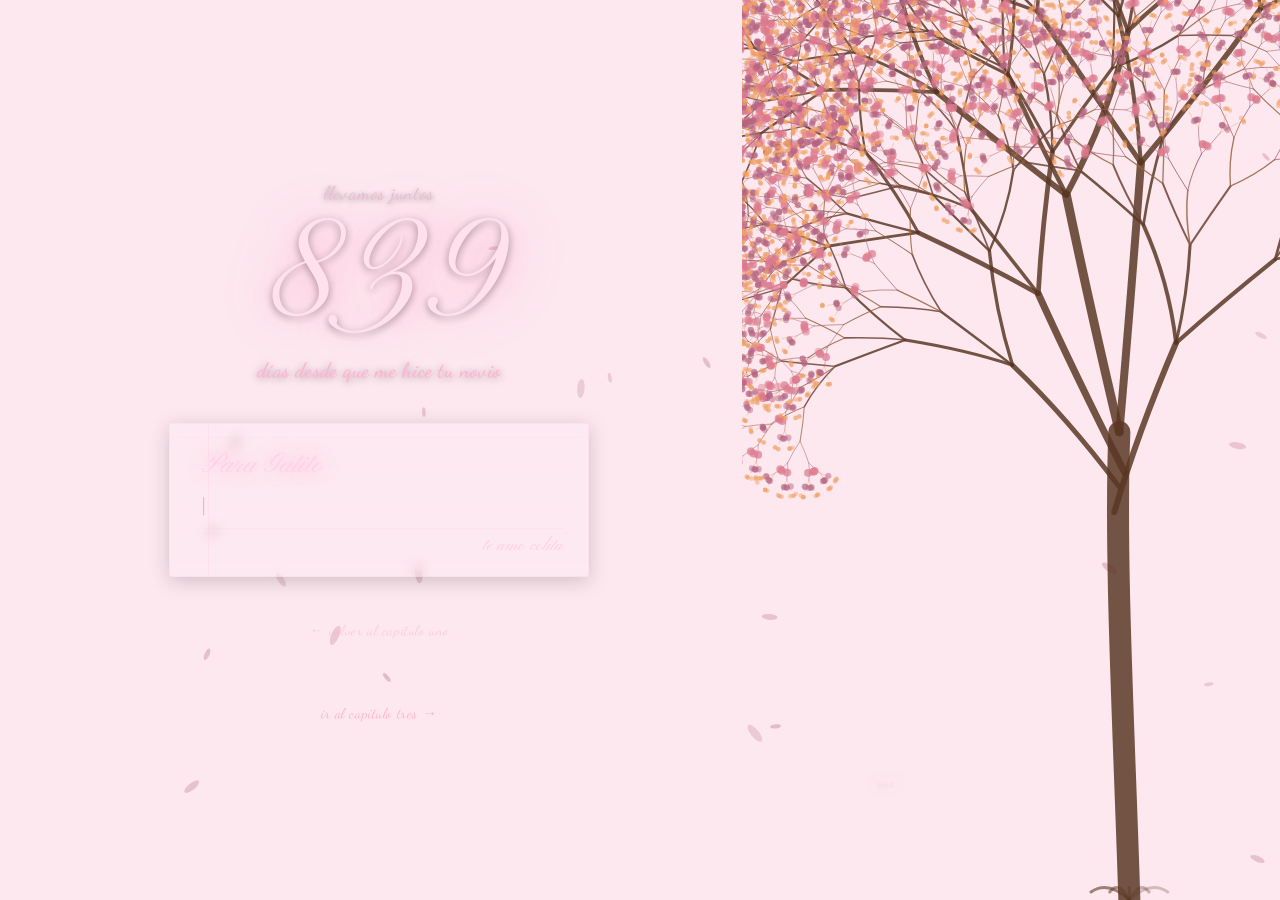
==== commit 4bad5761: "2" ====
--- a/capitulo2.html
+++ b/capitulo2.html
@@ -327,6 +327,7 @@
     </div>
 
     <button class="back-btn" id="backBtn" onclick="history.back()">← volver al capítulo uno</button>
+    <button class="back-btn visible" id="nextBtn" onclick="window.location.href='capitulo3.html'" style="margin-top: 1rem; color: #ffb3ce;">ir al capítulo tres →</button>
   </div>
 
   <div class="tree-panel">
